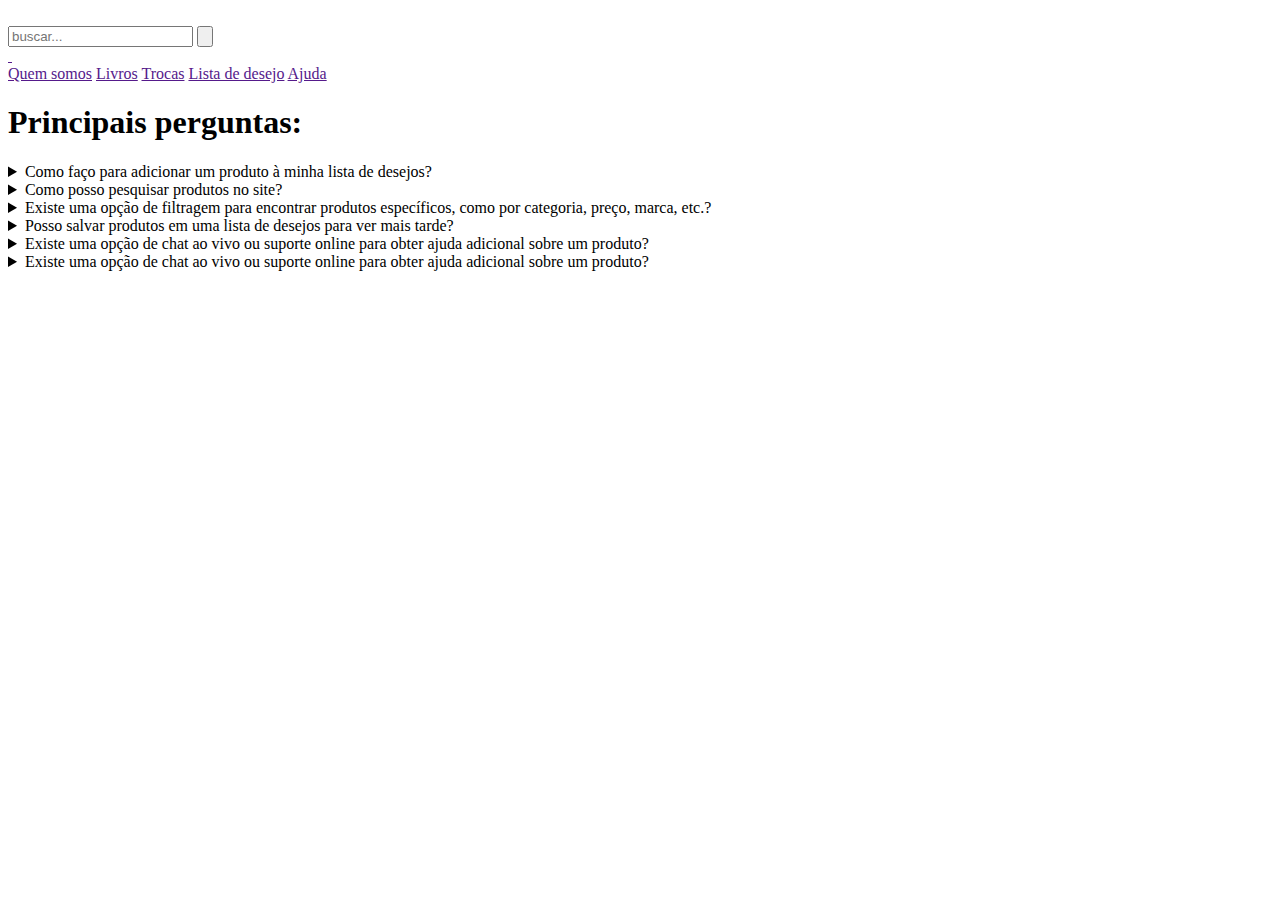
==== HMTL/AJUDA.HTML @ 7856cfb9 "commit" ====
<!DOCTYPE html>
<html lang="en">

<head>
    <meta charset="UTF-8">
    <meta name="viewport" content="width=device-width, initial-scale=1.0">
    <title>Ludofashion</title>
    <link rel="stylesheet" href="../css/style.css">
    <link rel="shortcut icon" href="../imagens/Logo de Loja de Roupas Femininas Estilo Minimalista (3).png" type="image/x-icon">
</head>
<body>
    <header>
        <a href="" class="ludo">
          <img src="../imagens/Logo de Loja de Roupas Femininas Estilo Minimalista (3).png" alt="" width="50%"></a>
        <form action="" id="form-buscar">
            <input type="search" name="buscar" id="buscar" placeholder="buscar...">
            <button type="submit" id="btn-buscar"><img src="../IMGS/search_24dp_FILL0_wght400_GRAD0_opsz24 (1).png"
                    alt="" width="30px"></button>
        </form>
        <a href="" class="icon-link">
            <img src="../imagens/account_circle_24dp_FILL0_wght400_GRAD0_opsz24 (3).png" alt="" width="40px">
        </a>
        <a href="" class="icon-link">
            <img src="../imagens/help_24dp_FILL0_wght400_GRAD0_opsz24.png" alt="" width="40px">
        </a>
    </header>
    <nav>
        <a class="rigth" href="">Quem somos</a>
        <a class="rigth" href="">Livros</a>
        <a class="rigth" href="">Trocas</a>
        <a class="rigth" href="">Lista de desejo</a>
        <a class="dois" href="">Ajuda</a>
        </nav>
    <div id="ok">
        <h1 class="titulo1">Principais perguntas:</h1>
    </div>
    <section id="sarinha">
 <form class="sara" action="post">
        <div>
            <div id="baby">
                <details>
                    <summary>
                        Como faço para adicionar um produto à minha lista de desejos?
                    </summary>
                    ok
                </details>
            </div>
            <div id="baby">
                <details>
                    <summary>
                        Como posso pesquisar produtos no site?
                    </summary>
                    ok
                </details>
            </div>
            <div id="baby">
                <details>
                    <summary>
                        Existe uma opção de filtragem para encontrar produtos específicos, como por categoria, preço,
                        marca, etc.?
                    </summary>
                    ok
                </details>
            </div>
            <div id="baby">
                <details>
                    <summary>
                        Posso salvar produtos em uma lista de desejos para ver mais tarde?
                    </summary>
                    ok
                </details>
            </div>
            <div id="baby">
                <details>
                    <summary>
                        Existe uma opção de chat ao vivo ou suporte online para obter ajuda adicional sobre um produto?
                    </summary>
                    ok
                </details>
            </div>
            <div id="baby">
                <details>
                    <summary>
                        Existe uma opção de chat ao vivo ou suporte online para obter ajuda adicional sobre um produto?
                    </summary>
                    ok
                </details>
            </div>
        </div>

    </section>

</form>
</body>

</html>
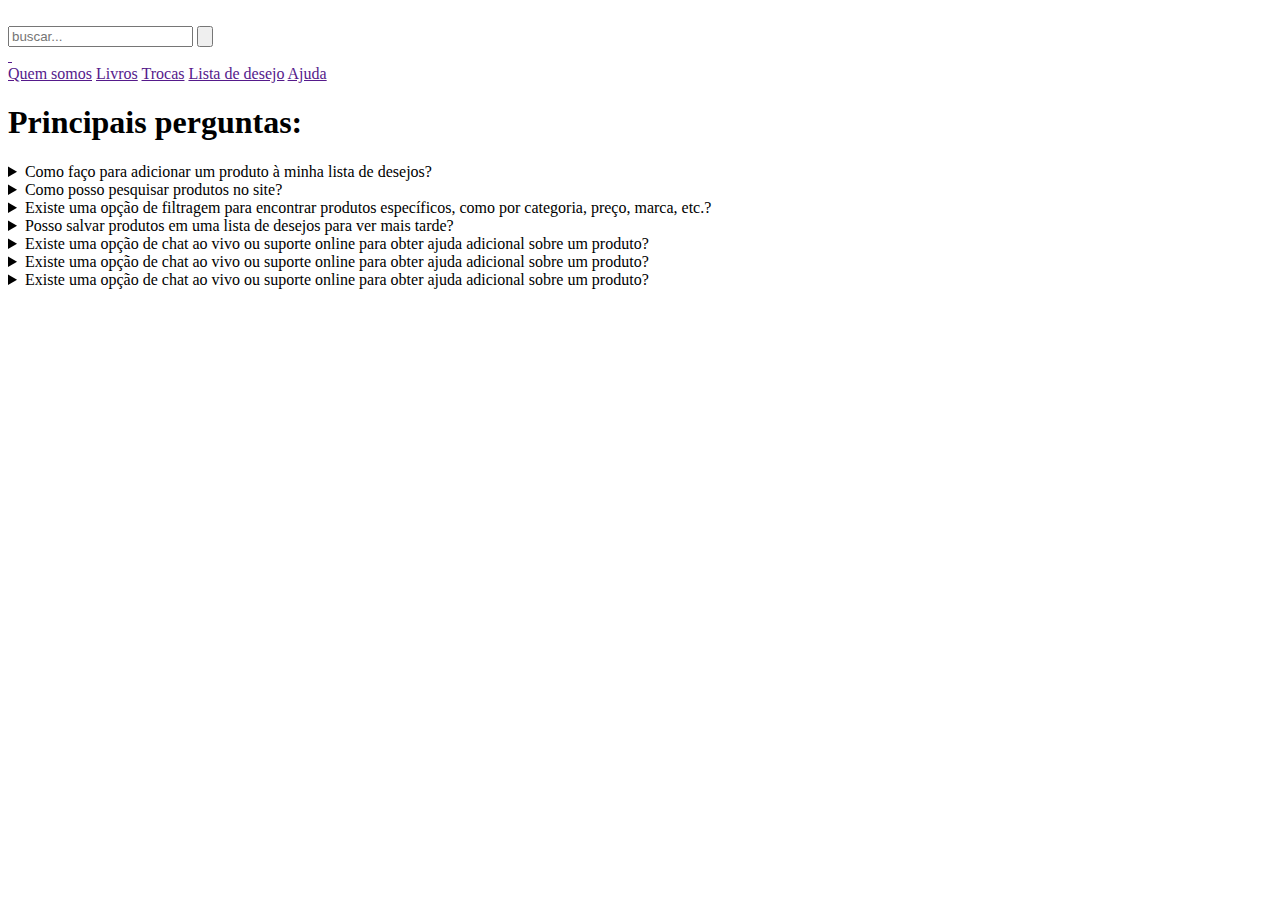
==== commit 7e646392: "commit" ====
--- a/HMTL/AJUDA.HTML
+++ b/HMTL/AJUDA.HTML
@@ -86,6 +86,14 @@
                     ok
                 </details>
             </div>
+            <div id="baby">
+                <details>
+                    <summary>
+                        Existe uma opção de chat ao vivo ou suporte online para obter ajuda adicional sobre um produto?
+                    </summary>
+                    ok
+                </details>
+            </div>
         </div>
 
     </section>
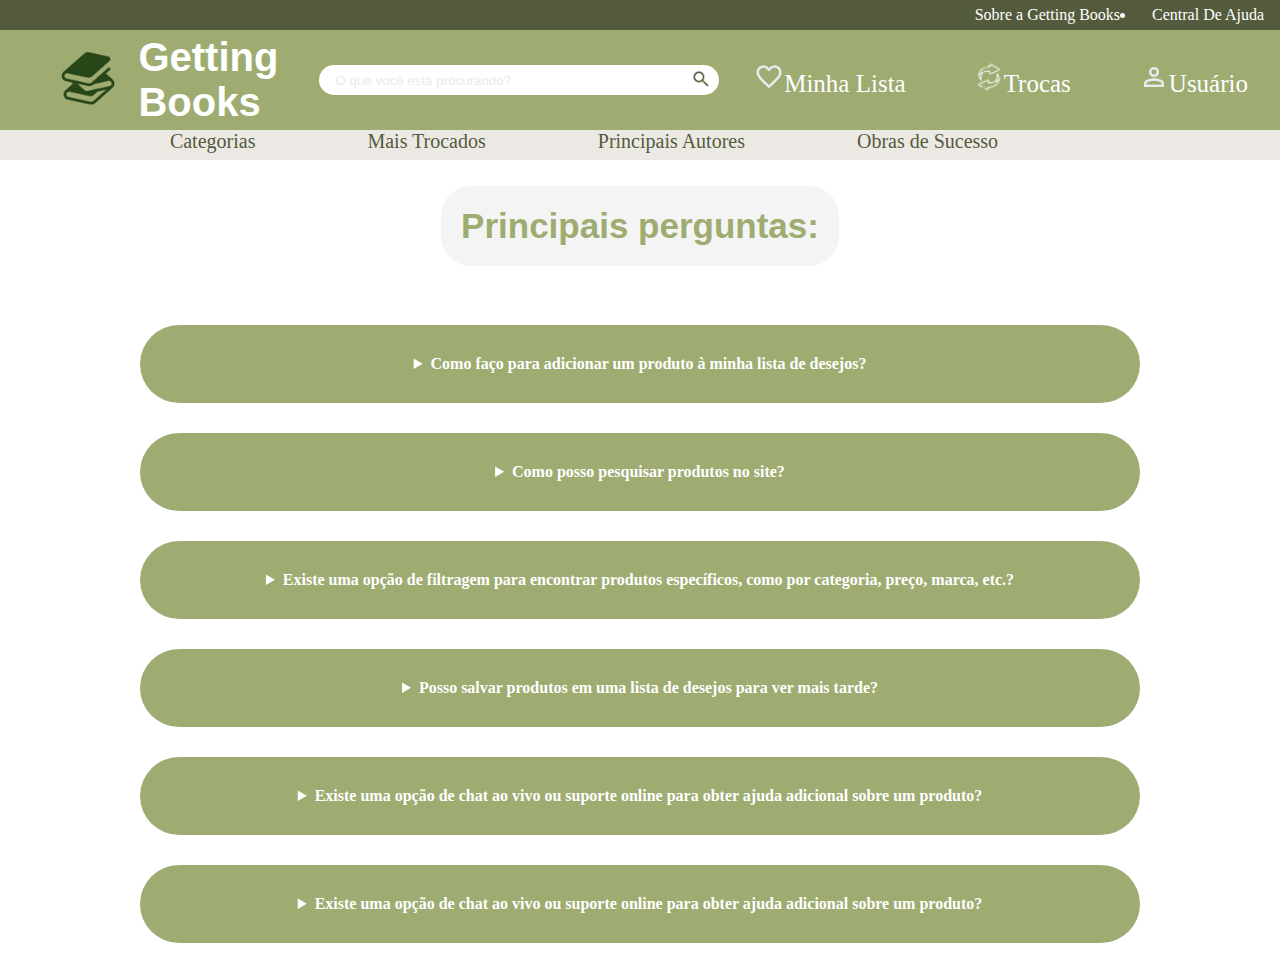
==== commit 064f3ef0: "commit" ====
--- a/HMTL/AJUDA.HTML
+++ b/HMTL/AJUDA.HTML
@@ -4,101 +4,101 @@
 <head>
     <meta charset="UTF-8">
     <meta name="viewport" content="width=device-width, initial-scale=1.0">
-    <title>Ludofashion</title>
-    <link rel="stylesheet" href="../css/style.css">
-    <link rel="shortcut icon" href="../imagens/Logo de Loja de Roupas Femininas Estilo Minimalista (3).png" type="image/x-icon">
+    <title>Getting Books</title>
+    <link rel="stylesheet" href="../CSS/STYLE.CSS">
 </head>
+
 <body>
+    <nav class="nav-topo">
+        <a href="">Sobre a Getting Books</a>
+        <li><a href="">Central De Ajuda</a></li>
+    </nav>
     <header>
-        <a href="" class="ludo">
-          <img src="../imagens/Logo de Loja de Roupas Femininas Estilo Minimalista (3).png" alt="" width="50%"></a>
-        <form action="" id="form-buscar">
-            <input type="search" name="buscar" id="buscar" placeholder="buscar...">
-            <button type="submit" id="btn-buscar"><img src="../IMGS/search_24dp_FILL0_wght400_GRAD0_opsz24 (1).png"
-                    alt="" width="30px"></button>
+
+        <div class="logo">
+            <img src="../IMGS/logo.png" alt="" width="100px">
+            <h1>Getting <br>
+                 Books</h1>
+        </div>
+        <form action="" class="caixa-busca">
+
+            <input type="search" name="busca" id="busca" placeholder="O que você está procurando?">
+            <button type="submit" id="btn-busca"><img src="../IMGS/icon3.png" alt="" width="20px"></button>
         </form>
-        <a href="" class="icon-link">
-            <img src="../imagens/account_circle_24dp_FILL0_wght400_GRAD0_opsz24 (3).png" alt="" width="40px">
-        </a>
-        <a href="" class="icon-link">
-            <img src="../imagens/help_24dp_FILL0_wght400_GRAD0_opsz24.png" alt="" width="40px">
-        </a>
+        <div class="links-header">
+            <a href=""><img src="../IMGS/favorite.png" alt="" width="30px">Minha Lista</a>
+            <a href=""><img src="../IMGS/exchange.png" alt="" width="30px">Trocas</a>
+            <a href=""><img src="../IMGS/person.png" alt="" width="30px">Usuário</a>
+        </div>
     </header>
-    <nav>
-        <a class="rigth" href="">Quem somos</a>
-        <a class="rigth" href="">Livros</a>
-        <a class="rigth" href="">Trocas</a>
-        <a class="rigth" href="">Lista de desejo</a>
-        <a class="dois" href="">Ajuda</a>
-        </nav>
+    <nav class="nav-links">
+
+
+        <a href="#">Categorias</a>
+        <a href="#">Mais Trocados</a>
+        <a href="#">Principais Autores</a>
+        <a href="#">Obras de Sucesso</a>
+    </nav>
     <div id="ok">
         <h1 class="titulo1">Principais perguntas:</h1>
     </div>
-    <section id="sarinha">
- <form class="sara" action="post">
-        <div>
-            <div id="baby">
-                <details>
-                    <summary>
-                        Como faço para adicionar um produto à minha lista de desejos?
-                    </summary>
-                    ok
-                </details>
+    <div id="login">
+            <h1 class="com"></h1>
+        <form class="sara" action="post">
+            <div>
+                <div id="baby">
+                    <details>
+                        <summary>
+                            Como faço para adicionar um produto à minha lista de desejos?
+                        </summary>
+                        ok
+                    </details>
+                </div>
+                <div id="baby">
+                    <details>
+                        <summary>
+                            Como posso pesquisar produtos no site?
+                        </summary>
+                        ok
+                    </details>
+                </div>
+                <div id="baby">
+                    <details>
+                        <summary>
+                            Existe uma opção de filtragem para encontrar produtos específicos, como por categoria,
+                            preço,
+                            marca, etc.?
+                        </summary>
+                        ok
+                    </details>
+                </div>
+                <div id="baby">
+                    <details>
+                        <summary>
+                            Posso salvar produtos em uma lista de desejos para ver mais tarde?
+                        </summary>
+                        ok
+                    </details>
+                </div>
+                <div id="baby">
+                    <details>
+                        <summary>
+                            Existe uma opção de chat ao vivo ou suporte online para obter ajuda adicional sobre um
+                            produto?
+                        </summary>
+                        ok
+                    </details>
+                </div>
+                <div id="baby">
+                    <details>
+                        <summary>
+                            Existe uma opção de chat ao vivo ou suporte online para obter ajuda adicional sobre um
+                            produto?
+                        </summary>
+                        ok
+                    </details>
+                </div>
             </div>
-            <div id="baby">
-                <details>
-                    <summary>
-                        Como posso pesquisar produtos no site?
-                    </summary>
-                    ok
-                </details>
-            </div>
-            <div id="baby">
-                <details>
-                    <summary>
-                        Existe uma opção de filtragem para encontrar produtos específicos, como por categoria, preço,
-                        marca, etc.?
-                    </summary>
-                    ok
-                </details>
-            </div>
-            <div id="baby">
-                <details>
-                    <summary>
-                        Posso salvar produtos em uma lista de desejos para ver mais tarde?
-                    </summary>
-                    ok
-                </details>
-            </div>
-            <div id="baby">
-                <details>
-                    <summary>
-                        Existe uma opção de chat ao vivo ou suporte online para obter ajuda adicional sobre um produto?
-                    </summary>
-                    ok
-                </details>
-            </div>
-            <div id="baby">
-                <details>
-                    <summary>
-                        Existe uma opção de chat ao vivo ou suporte online para obter ajuda adicional sobre um produto?
-                    </summary>
-                    ok
-                </details>
-            </div>
-            <div id="baby">
-                <details>
-                    <summary>
-                        Existe uma opção de chat ao vivo ou suporte online para obter ajuda adicional sobre um produto?
-                    </summary>
-                    ok
-                </details>
-            </div>
-        </div>
-
-    </section>
-
-</form>
+    </form>
 </body>
-
 </html>--- a/CSS/STYLE.CSS
+++ b/CSS/STYLE.CSS
@@ -0,0 +1,194 @@
+* {
+  margin: 0;
+  padding: 0;
+  box-sizing: border-box;
+}
+
+:root {
+  --cor-primaria: #9EAC71;
+  --cor-secundaria: #545b3c;
+  --cor-tres: #ece9e5;
+  --BRANCO: white;
+  --preto: black;
+}
+.nav-topo{
+  background-color: var(--cor-secundaria);
+  display: flex;
+  align-items: center;
+  justify-content: end;
+  height: 30px;
+}
+.nav-topo li{
+  color: var(--BRANCO);
+}
+.nav-topo a {
+  color: var(--BRANCO);
+  text-decoration: none;
+  padding: 1rem;
+ 
+}
+
+header {
+  background-color: var(--cor-primaria);
+  color: var(--BRANCO);
+  display: flex;
+  justify-content: space-between;
+  align-items: center;
+  height: 100px;
+
+}
+
+.logo {
+  display: flex;
+  align-items: center;
+  font-size: 20px;
+  margin: 3%;
+  font-family: 'Franklin Gothic Medium', 'Arial Narrow', Arial, sans-serif;
+}
+
+.caixa-busca {
+  display: flex;
+  position: relative;
+  align-items: center;
+}
+
+#busca {
+
+  height: 30px;
+  width: 400px;
+  border-radius: 20px;
+  border: none;
+  cursor: pointer;
+
+
+}
+
+.caixa-busca ::placeholder {
+  padding-left: 1rem;
+  color: var(--cor-tres);
+  
+}
+
+#btn-busca {
+  background-color: transparent;
+  border: none;
+  position: absolute;
+  right: 2%;
+  cursor: pointer;
+
+}
+.links-header :hover{
+  color: var(--cor-tres);
+ 
+}
+.links-header a {
+
+  font-size: 25px;
+  text-decoration: none;
+  margin: 2rem;
+  color: var(--BRANCO);
+
+}
+
+.nav-links{
+  background-color: var(--cor-tres);
+  display: flex;
+  justify-content: center;
+  height: 30px;
+}
+.nav-links a{
+ 
+  color: var(--cor-secundaria);
+  text-decoration: none;
+  cursor: pointer;
+  font-size: 20px;
+  margin-right: 7rem;
+ 
+}
+/*ajuda*/
+#ok {
+  display: flex;
+  position: relative;
+  justify-content: center;
+}
+
+.titulo1 {
+  display: flex;
+  margin-left: 30px;
+  font-size: 35px;
+  align-items: center;
+  margin: 2%;
+  border-radius: 30px;
+  background-color: #f4f4f4;
+  padding: 20px;
+  color: var(--cor-primaria);
+  align-items: center;
+  font-family: 'Lucida Sans', 'Lucida Sans Regular', 'Lucida Grande', 'Lucida Sans Unicode', Geneva, Verdana, sans-serif;
+  text-align: justify;
+}
+
+#babe {
+  color: white;
+  font-weight: bold;
+  padding: 30px;
+  margin: 30px 20px;
+  background-color: var(--cor-secundaria);
+  border-radius: 50px;
+  width: 1000px;
+  width: 800px;
+}
+
+.sara {
+  display: grid;
+  grid-template-columns: repeat(2, 1fr);
+  gap: 50px;
+  align-items: center;
+  justify-content: center;
+}
+.btn-fale {
+  background-color: var(--cor-primaria);
+  color: white;
+  border-radius: 50px;
+  font-size: 20px;
+  display: flex;
+  align-items: center;
+  justify-content: center;
+  border: 5px;
+  margin: 3%;
+}
+
+#baby {
+  display: flex;
+  flex-direction: column;
+  align-items: center;
+  color: white;
+  font-weight: bold;
+  padding: 30px;
+  margin: 30px 20px;
+  background-color: var(--cor-primaria);
+  border-radius: 50px;
+  width: 1000px;
+
+}
+.sara{
+  display: flex;
+  flex-direction: column;
+  justify-content: center;
+}
+#img {
+  display: flex;
+  align-items: center;
+  margin: 20px 70px;
+  flex-direction: column;
+}
+#login{
+  border: 4px solid var(--BRANCO);
+  border-radius:40px;
+  background-color: var(--BRANCO);
+  position: relative;
+  justify-content: center;
+}
+
+
+
+ 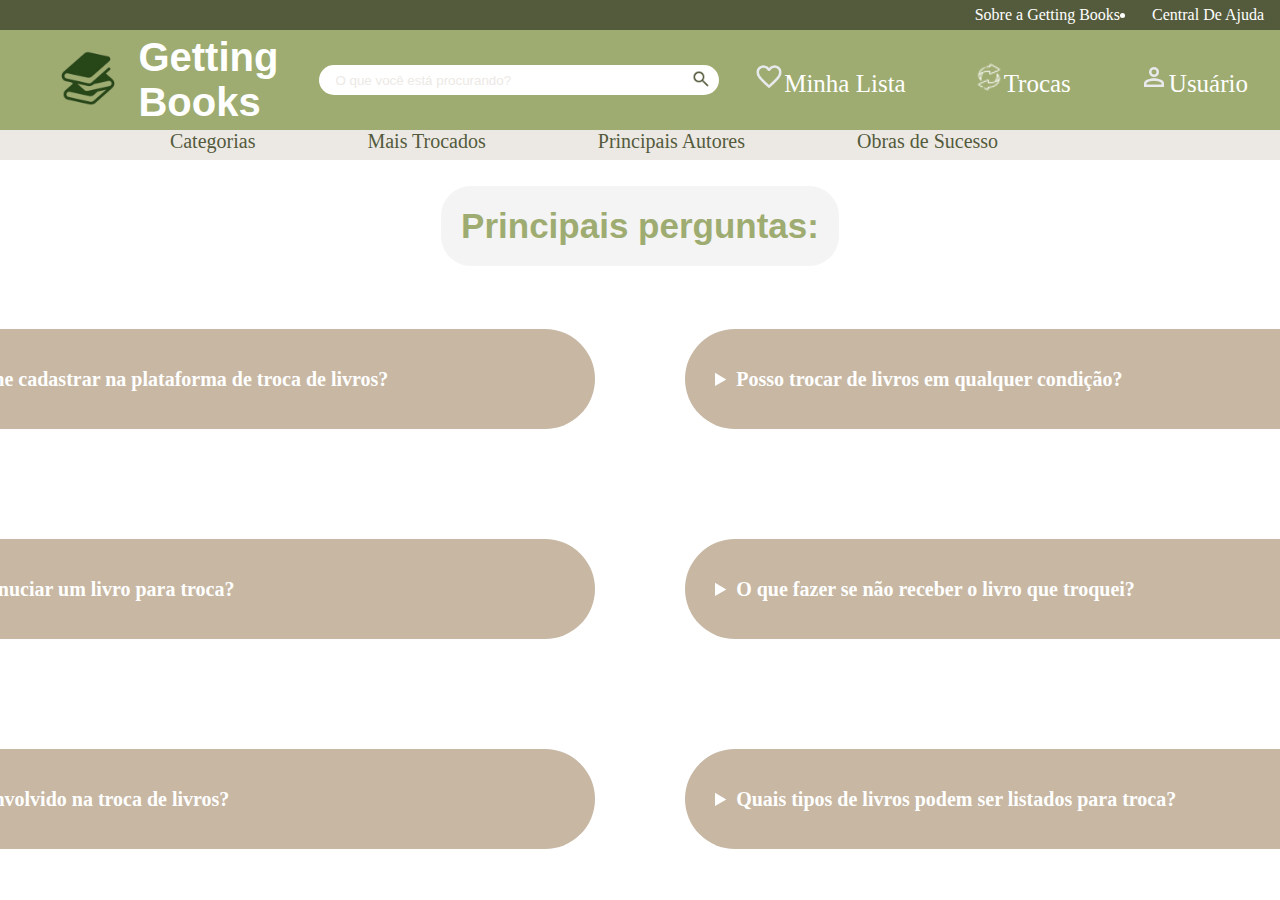
==== commit 0e47f304: "commit" ====
--- a/HMTL/AJUDA.HTML
+++ b/HMTL/AJUDA.HTML
@@ -18,7 +18,7 @@
         <div class="logo">
             <img src="../IMGS/logo.png" alt="" width="100px">
             <h1>Getting <br>
-                 Books</h1>
+                Books</h1>
         </div>
         <form action="" class="caixa-busca">
 
@@ -43,62 +43,70 @@
         <h1 class="titulo1">Principais perguntas:</h1>
     </div>
     <div id="login">
-            <h1 class="com"></h1>
-        <form class="sara" action="post">
-            <div>
-                <div id="baby">
-                    <details>
-                        <summary>
-                            Como faço para adicionar um produto à minha lista de desejos?
-                        </summary>
-                        ok
-                    </details>
-                </div>
-                <div id="baby">
-                    <details>
-                        <summary>
-                            Como posso pesquisar produtos no site?
-                        </summary>
-                        ok
-                    </details>
-                </div>
-                <div id="baby">
-                    <details>
-                        <summary>
-                            Existe uma opção de filtragem para encontrar produtos específicos, como por categoria,
-                            preço,
-                            marca, etc.?
-                        </summary>
-                        ok
-                    </details>
-                </div>
-                <div id="baby">
-                    <details>
-                        <summary>
-                            Posso salvar produtos em uma lista de desejos para ver mais tarde?
-                        </summary>
-                        ok
-                    </details>
-                </div>
-                <div id="baby">
-                    <details>
-                        <summary>
-                            Existe uma opção de chat ao vivo ou suporte online para obter ajuda adicional sobre um
-                            produto?
-                        </summary>
-                        ok
-                    </details>
-                </div>
-                <div id="baby">
-                    <details>
-                        <summary>
-                            Existe uma opção de chat ao vivo ou suporte online para obter ajuda adicional sobre um
-                            produto?
-                        </summary>
-                        ok
-                    </details>
-                </div>
-            </div>
-    </form>
+        <h1 class="com"></h1>
+    </div>
+    <section class="sara">
+        <div id="babe">
+            <details>
+                <summary>
+                    Como faço para me cadastrar na plataforma de troca de livros?
+                </summary>
+                Para se cadastrar na nossa plataforma, clique no botão "Usuario" na pagina inicial.
+                Preencha o formulario com seus dados pessoais, como nome, email, cpf e senha.
+                após completar o cadastro você receberar um email com a confirmação.
+            </details>
+        </div>
+        <div id="baby">
+            <details>
+                <summary>
+                    Posso trocar de livros em qualquer condição?
+                </summary>
+                sim, você pode trocar livros em qualquer condição, mas é importante ser honesto sobre o estado do livro.
+                Informe o estado em que o livro está, todos os pontos positivos e negativos.
+            </details>
+        </div>
+        <div id="baby">
+            <details>
+                <summary>
+                    Como faço para anuciar um livro para troca?
+                </summary>
+                Para anunciar um livro, acesse sua conta e clique em "Anunciar Livro".
+                Preencha os detalhes do livro, como título, autor, gênero, e estado de conservação.
+                Adicione uma ou mais fotos do livro e clique em "Publicar Anúncio".
+                Seu livro estará disponível para outros usuários verem e solicitarem a troca.
+            </details>
+        </div>
+        <div id="baby">
+            <details>
+                <summary>
+                    O que fazer se não receber o livro que troquei?
+                </summary>
+                Se você não receber o livro acordado na troca, entre em contato com o trocador para verificar o que
+                aconteceu. Se o problema não for resolvido, entre em contato com nossa equipe de suporte ao cliente para
+                relatar o incidente. Forneça todas as informações e comprovantes de envio, se houver, para que possamos
+                investigar e resolver a situação
+            </details>
+        </div>
+        <div id="babe">
+            <details>
+                <summary>
+                    Há algum custo envolvido na troca de livros?
+                </summary>
+                Nossa plataforma não cobra taxas de uso para a troca de livros. No entanto, se a troca for realizada
+                pelo correio, os custos de envio são de responsabilidade dos trocadores. Recomendamos que as partes
+                envolvidas na troca negociem e acordem como será feito o envio e quem arcará com os custos
+                correspondentes.
+            </details>
+        </div>
+        <div id="babe">
+            <details>
+                <summary>
+                    Quais tipos de livros podem ser listados para troca?
+                </summary>
+                Qualquer livro em boas condições para leitura.
+            </details>
+        </div>
+    </section>
 </body>
+
 </html>--- a/CSS/STYLE.CSS
+++ b/CSS/STYLE.CSS
@@ -8,24 +8,28 @@
   --cor-primaria: #9EAC71;
   --cor-secundaria: #545b3c;
   --cor-tres: #ece9e5;
+  --cor-quatro:#C7B7A3;
   --BRANCO: white;
   --preto: black;
 }
-.nav-topo{
+
+.nav-topo {
   background-color: var(--cor-secundaria);
   display: flex;
   align-items: center;
   justify-content: end;
   height: 30px;
 }
-.nav-topo li{
+
+.nav-topo li {
   color: var(--BRANCO);
 }
+
 .nav-topo a {
   color: var(--BRANCO);
   text-decoration: none;
   padding: 1rem;
- 
+
 }
 
 header {
@@ -53,7 +57,6 @@
 }
 
 #busca {
-
   height: 30px;
   width: 400px;
   border-radius: 20px;
@@ -66,7 +69,7 @@
 .caixa-busca ::placeholder {
   padding-left: 1rem;
   color: var(--cor-tres);
-  
+
 }
 
 #btn-busca {
@@ -77,34 +80,35 @@
   cursor: pointer;
 
 }
-.links-header :hover{
+
+.links-header :hover {
   color: var(--cor-tres);
- 
+
 }
+
 .links-header a {
-
   font-size: 25px;
   text-decoration: none;
   margin: 2rem;
   color: var(--BRANCO);
-
 }
 
-.nav-links{
+.nav-links {
   background-color: var(--cor-tres);
   display: flex;
   justify-content: center;
   height: 30px;
 }
-.nav-links a{
- 
+
+.nav-links a {
   color: var(--cor-secundaria);
   text-decoration: none;
   cursor: pointer;
   font-size: 20px;
   margin-right: 7rem;
- 
+
 }
+
 /*ajuda*/
 #ok {
   display: flex;
@@ -127,17 +131,6 @@
   text-align: justify;
 }
 
-#babe {
-  color: white;
-  font-weight: bold;
-  padding: 30px;
-  margin: 30px 20px;
-  background-color: var(--cor-secundaria);
-  border-radius: 50px;
-  width: 1000px;
-  width: 800px;
-}
-
 .sara {
   display: grid;
   grid-template-columns: repeat(2, 1fr);
@@ -145,6 +138,7 @@
   align-items: center;
   justify-content: center;
 }
+
 .btn-fale {
   background-color: var(--cor-primaria);
   color: white;
@@ -158,37 +152,46 @@
 }
 
 #baby {
-  display: flex;
-  flex-direction: column;
+  display: grid;
   align-items: center;
   color: white;
   font-weight: bold;
   padding: 30px;
   margin: 30px 20px;
-  background-color: var(--cor-primaria);
+  background-color: var(--cor-quatro);
   border-radius: 50px;
-  width: 1000px;
+  width: 800px;
+  height: 100px;
+  font-family: Georgia, 'Times New Roman', Times, serif;
+  font-size: 20px;
+}
 
+#babe {
+  display: grid;
+  align-items: center;
+  color: white;
+  font-weight: bold;
+  padding: 30px;
+  margin: 30px 20px;
+  background-color: var(--cor-quatro);
+  border-radius: 50px;
+  width: 800px;
+  height: 100px;
+  font-family: Georgia, 'Times New Roman', Times, serif;
+  font-size: 20px;
 }
-.sara{
-  display: flex;
-  flex-direction: column;
-  justify-content: center;
-}
+
 #img {
   display: flex;
   align-items: center;
   margin: 20px 70px;
   flex-direction: column;
 }
-#login{
+
+#login {
   border: 4px solid var(--BRANCO);
-  border-radius:40px;
+  border-radius: 40px;
   background-color: var(--BRANCO);
   position: relative;
   justify-content: center;
-}
-
-
-
- +}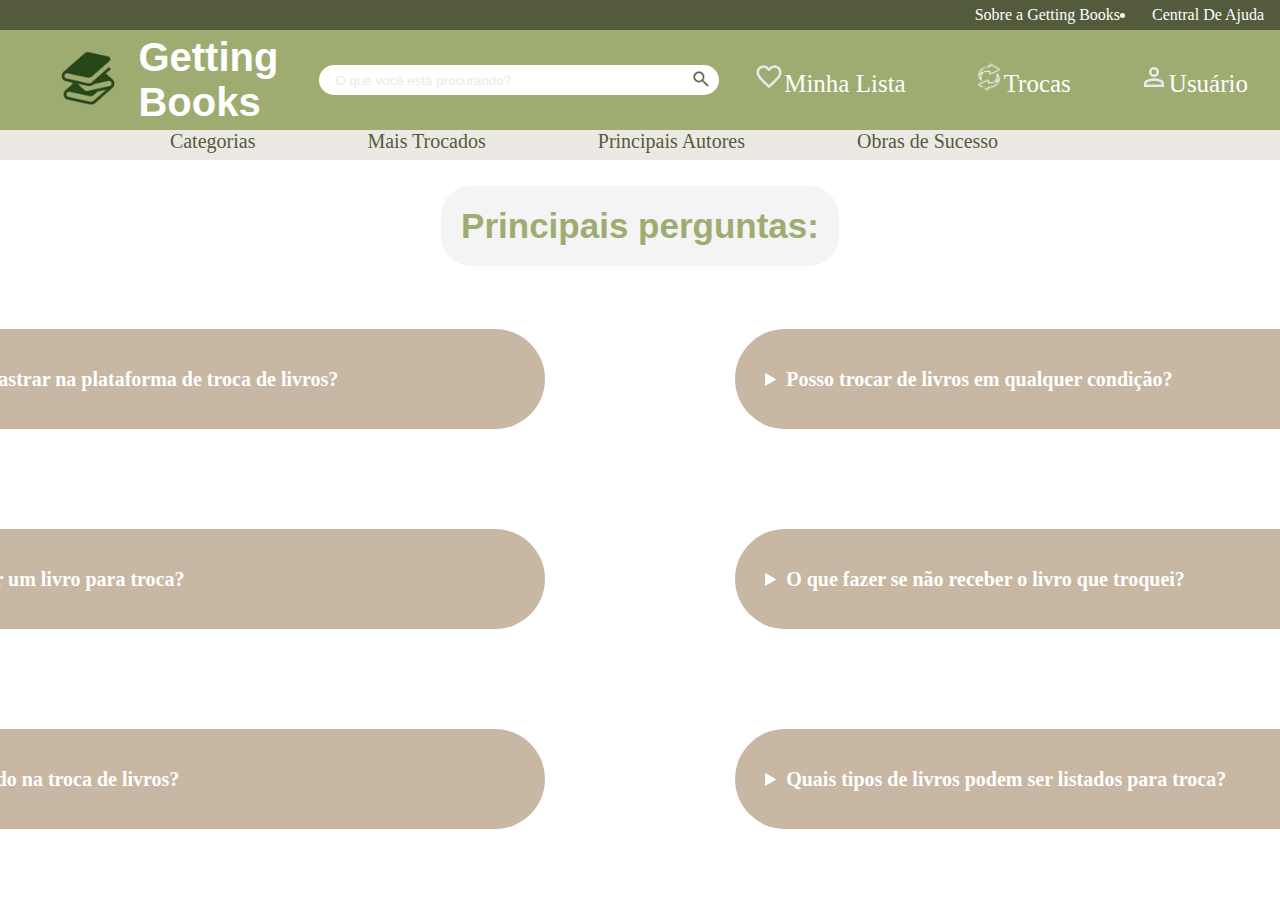
==== commit cd301a01: "commit" ====
--- a/HMTL/AJUDA.HTML
+++ b/HMTL/AJUDA.HTML
@@ -32,8 +32,6 @@
         </div>
     </header>
     <nav class="nav-links">
-
-
         <a href="#">Categorias</a>
         <a href="#">Mais Trocados</a>
         <a href="#">Principais Autores</a>
--- a/CSS/STYLE.CSS
+++ b/CSS/STYLE.CSS
@@ -157,7 +157,7 @@
   color: white;
   font-weight: bold;
   padding: 30px;
-  margin: 30px 20px;
+  margin: 20px 70px;
   background-color: var(--cor-quatro);
   border-radius: 50px;
   width: 800px;
@@ -172,7 +172,7 @@
   color: white;
   font-weight: bold;
   padding: 30px;
-  margin: 30px 20px;
+  margin: 30px 70px;
   background-color: var(--cor-quatro);
   border-radius: 50px;
   width: 800px;
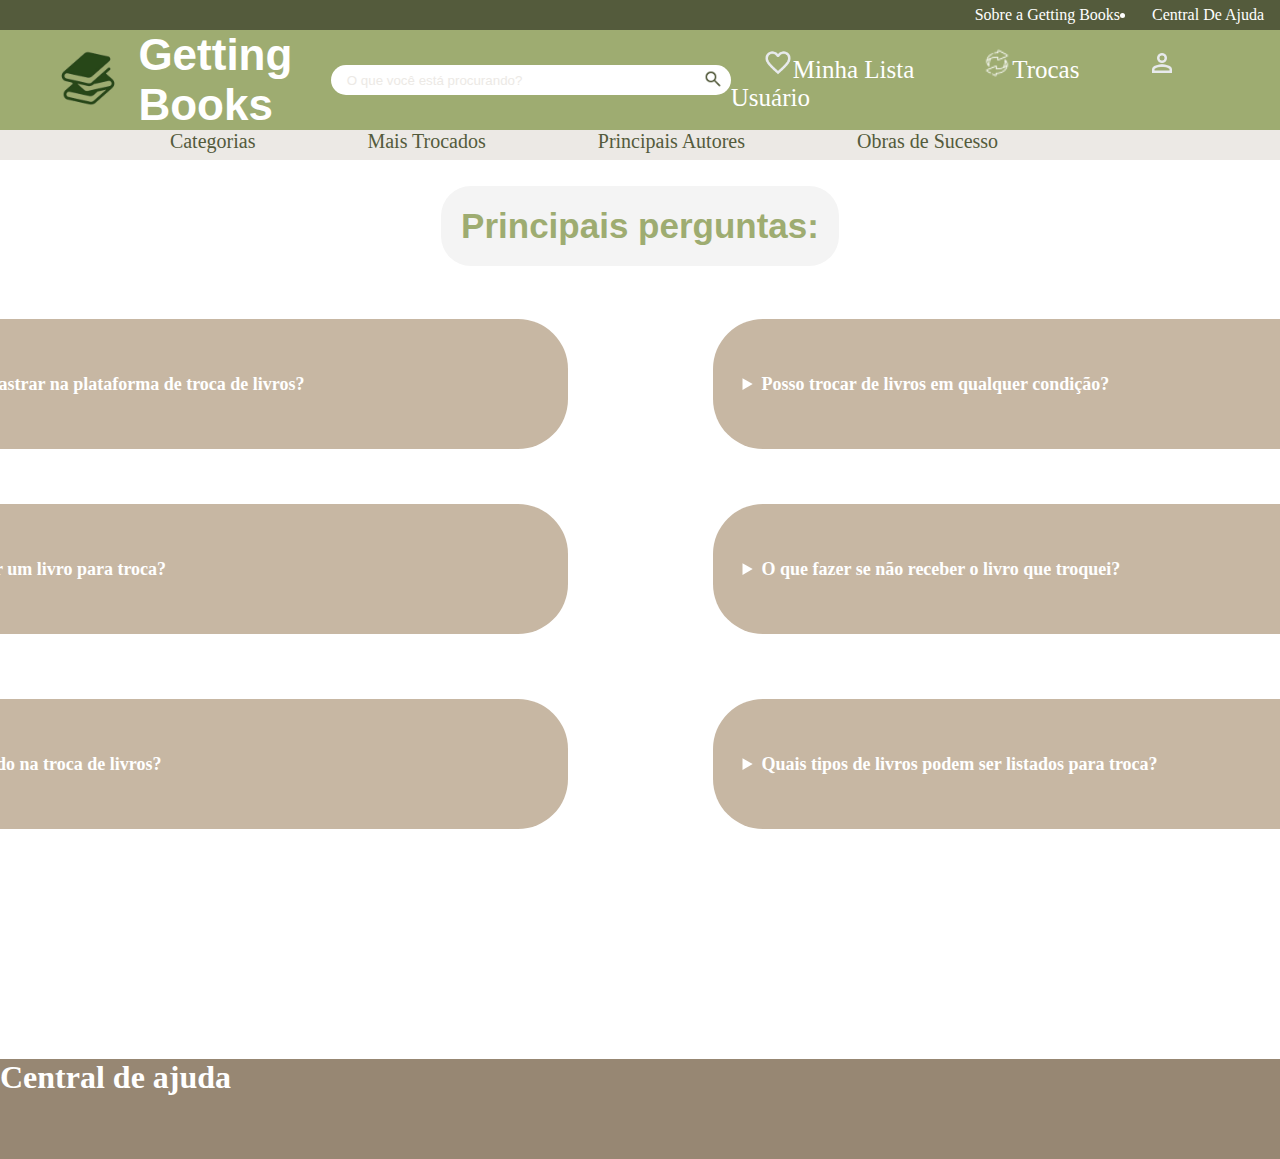
==== commit 6c1dc40e: "saralinda" ====
--- a/HMTL/AJUDA.HTML
+++ b/HMTL/AJUDA.HTML
@@ -4,7 +4,7 @@
 <head>
     <meta charset="UTF-8">
     <meta name="viewport" content="width=device-width, initial-scale=1.0">
-    <title>Getting Books</title>
+    <title>Ajuda</title>
     <link rel="stylesheet" href="../CSS/STYLE.CSS">
 </head>
 
@@ -44,9 +44,9 @@
         <h1 class="com"></h1>
     </div>
     <section class="sara">
-        <div id="babe">
+        <div id="baby">
             <details>
-                <summary>
+                <summary id="sar">
                     Como faço para me cadastrar na plataforma de troca de livros?
                 </summary>
                 Para se cadastrar na nossa plataforma, clique no botão "Usuario" na pagina inicial.
@@ -56,7 +56,7 @@
         </div>
         <div id="baby">
             <details>
-                <summary>
+                <summary id="sar">
                     Posso trocar de livros em qualquer condição?
                 </summary>
                 sim, você pode trocar livros em qualquer condição, mas é importante ser honesto sobre o estado do livro.
@@ -65,18 +65,18 @@
         </div>
         <div id="baby">
             <details>
-                <summary>
+                <summary id="sar">
                     Como faço para anuciar um livro para troca?
                 </summary>
-                Para anunciar um livro, acesse sua conta e clique em "Anunciar Livro".
+                Para anunciar um livro, acesse sua conta e clique em "troca".
                 Preencha os detalhes do livro, como título, autor, gênero, e estado de conservação.
-                Adicione uma ou mais fotos do livro e clique em "Publicar Anúncio".
+                Adicione uma ou mais fotos do livro e clique em "solicitar troca".
                 Seu livro estará disponível para outros usuários verem e solicitarem a troca.
             </details>
         </div>
-        <div id="baby">
+        <div id="babe">
             <details>
-                <summary>
+                <summary id="sar">
                     O que fazer se não receber o livro que troquei?
                 </summary>
                 Se você não receber o livro acordado na troca, entre em contato com o trocador para verificar o que
@@ -87,7 +87,7 @@
         </div>
         <div id="babe">
             <details>
-                <summary>
+                <summary id="sar">
                     Há algum custo envolvido na troca de livros?
                 </summary>
                 Nossa plataforma não cobra taxas de uso para a troca de livros. No entanto, se a troca for realizada
@@ -98,13 +98,23 @@
         </div>
         <div id="babe">
             <details>
-                <summary>
+                <summary id="sar">
                     Quais tipos de livros podem ser listados para troca?
                 </summary>
                 Qualquer livro em boas condições para leitura.
             </details>
         </div>
     </section>
+  
+    </div>
+<div id="central">
+    <h1><a class="sa" href="mailto:sarabenedt@gmail.com">Central de ajuda</a></h1>
+<div id="ajuda">
+    <img src="../IMGS/instagram.png" alt="" width="30px">
+    <img src="../IMGS/facebook.png" alt="" width="30px">
+    <img src="../IMGS/twitter.png" alt="" width="30px">
+    <img src="../IMGS/linkedin.png" alt="" width="30px">
+</div>
+</div>
 </body>
-
 </html>--- a/CSS/STYLE.CSS
+++ b/CSS/STYLE.CSS
@@ -11,6 +11,7 @@
   --cor-quatro:#C7B7A3;
   --BRANCO: white;
   --preto: black;
+  --s: #ffdcc2;
 }
 
 .nav-topo {
@@ -45,9 +46,9 @@
 .logo {
   display: flex;
   align-items: center;
-  font-size: 20px;
+  font-size: 22px;
   margin: 3%;
-  font-family: 'Franklin Gothic Medium', 'Arial Narrow', Arial, sans-serif;
+  font-family: 'Lucida Sans', 'Lucida Sans Regular', 'Lucida Grande', 'Lucida Sans Unicode', Geneva, Verdana, sans-serif;
 }
 
 .caixa-busca {
@@ -108,6 +109,165 @@
   margin-right: 7rem;
 
 }
+#banner {
+  width: 100%;
+  background-image: url("../IMGS/imagem1.png");
+  background-size: cover;
+  height: 800px;
+  display:grid;
+  grid-template-columns: repeat(2,1fr);
+  
+
+}
+
+.column{
+
+align-items: center;
+font-weight: bold;
+margin: 300px 200px;
+background-color: var(--cor-tres);
+border-radius: 20px;
+width: 600px;
+height: 300px;
+opacity: 50%;
+border:5px solid var(--s);
+
+}
+#text-card{
+font-weight: bold;
+color: var(--BRANCO);
+font-size: 35px;
+font-family: Georgia, 'Times New Roman', Times, serif;
+}
+.outro{
+
+  align-items: center;
+  height: 200px;
+  color: var(--BRANCO);
+  position: absolute;
+  display: flex;
+  justify-content: center;
+  margin-top: 235px;
+  margin-left: 370px;
+  clear: left;
+  z-index: 900;
+}  
+.outra{
+
+  align-items: center;
+  height: 200px;
+  color: var(--BRANCO);
+  position: absolute;
+  display: flex;
+  justify-content: center;
+  margin-top: 235px;
+  margin-left: 1350px;
+  clear: left;
+  z-index: 900;
+
+}  
+.outre{
+
+  align-items: center;
+  height: 200px;
+  color: var(--BRANCO);
+  position: absolute;
+  display: flex;
+  justify-content: center;
+  margin-top: 355px;
+  margin-left: 1230px;
+  z-index: 900;
+}  
+.outru{
+
+  align-items: center;
+  height: 200px;
+  color: var(--BRANCO);
+  position: absolute;
+  display: flex;
+  justify-content: center;
+  margin-top: 355px;
+  margin-left: 1320px;
+  z-index: 900;
+  
+}  
+.outri{
+
+  align-items: center;
+  height: 200px;
+  color: var(--BRANCO);
+  position: absolute;
+  display: flex;
+  justify-content: center;
+  margin-top: 360px;
+  margin-left: 1455px;
+  z-index: 900;
+  
+}  
+.outrao{
+
+  align-items: center;
+  height: 200px;
+  color: var(--BRANCO);
+  position: absolute;
+  display: flex;
+  justify-content: center;
+  margin-top: 365px;
+  margin-left: 1580px;
+  z-index: 900;
+  
+}  
+.livro1{
+
+  align-items: center;
+  height: 200px;
+  color: var(--BRANCO);
+  position: absolute;
+  display: flex;
+  justify-content: center;
+  margin-top: 355px;
+  margin-left: 230px;
+  z-index: 900;
+}  
+.livro2{
+
+  align-items: center;
+  height: 200px;
+  color: var(--BRANCO);
+  position: absolute;
+  display: flex;
+  justify-content: center;
+  margin-top: 355px;
+  margin-left: 320px;
+  z-index: 900;
+  
+}  
+.livro3{
+
+  align-items: center;
+  height: 200px;
+  color: var(--BRANCO);
+  position: absolute;
+  display: flex;
+  justify-content: center;
+  margin-top: 360px;
+  margin-left: 455px;
+  z-index: 900;
+  
+}  
+.livro4{
+
+  align-items: center;
+  height: 200px;
+  color: var(--BRANCO);
+  position: absolute;
+  display: flex;
+  justify-content: center;
+  margin-top: 365px;
+  margin-left: 580px;
+  z-index: 900;
+  
+}  
 
 /*ajuda*/
 #ok {
@@ -134,7 +294,7 @@
 .sara {
   display: grid;
   grid-template-columns: repeat(2, 1fr);
-  gap: 50px;
+  gap: 5px;
   align-items: center;
   justify-content: center;
 }
@@ -161,9 +321,9 @@
   background-color: var(--cor-quatro);
   border-radius: 50px;
   width: 800px;
-  height: 100px;
+  height: 130px;
   font-family: Georgia, 'Times New Roman', Times, serif;
-  font-size: 20px;
+  font-size: 16px;
 }
 
 #babe {
@@ -176,9 +336,9 @@
   background-color: var(--cor-quatro);
   border-radius: 50px;
   width: 800px;
-  height: 100px;
+  height: 130px;
   font-family: Georgia, 'Times New Roman', Times, serif;
-  font-size: 20px;
+  font-size: 16px;
 }
 
 #img {
@@ -194,4 +354,23 @@
   background-color: var(--BRANCO);
   position: relative;
   justify-content: center;
+}
+#sar{
+  font-size: 18px;
+}
+#central{
+  background-color:#978773;
+  width: 1905px;
+  margin-top: 200px;
+  height: 100px;
+  text-decoration: none;
+  color: #462a05;
+}
+.sa{
+  text-decoration: none;
+  color: rgb(255, 255, 255);
+  margin-top: 20px;
+}
+#ajuda{
+  margin-left: 1700px;
 }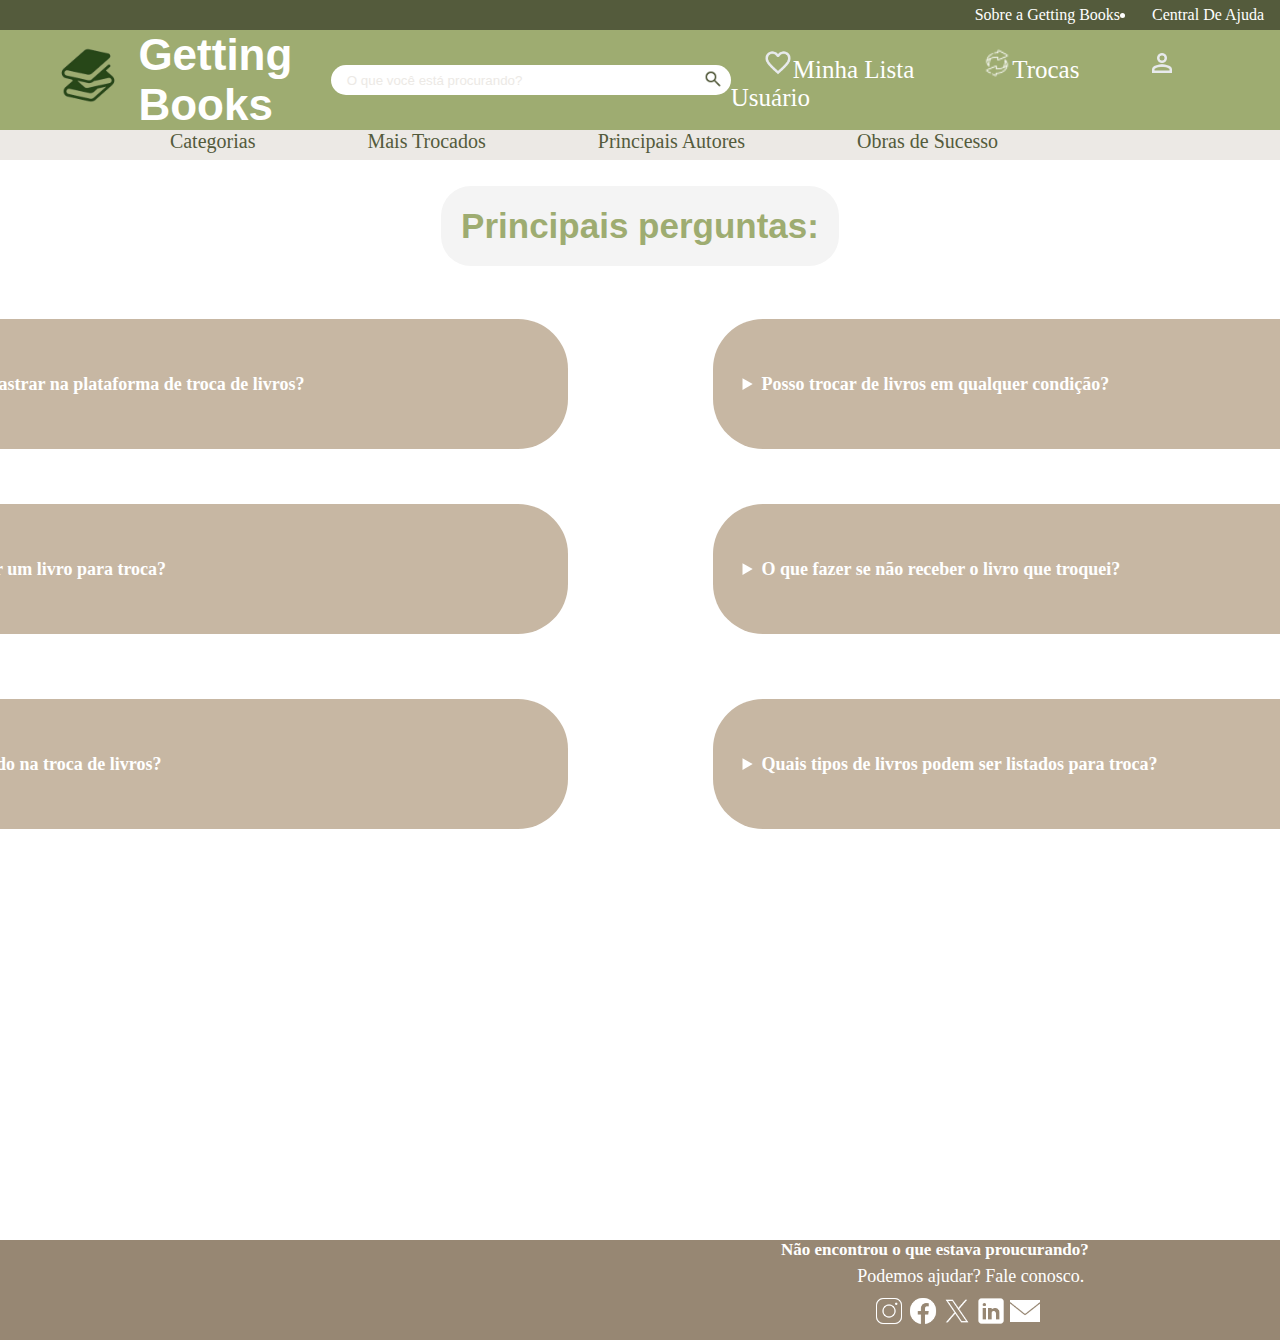
==== commit 80cb32db: "commit" ====
--- a/HMTL/AJUDA.HTML
+++ b/HMTL/AJUDA.HTML
@@ -4,7 +4,7 @@
 <head>
     <meta charset="UTF-8">
     <meta name="viewport" content="width=device-width, initial-scale=1.0">
-    <title>Ajuda</title>
+   <title>Ajuda</title>
     <link rel="stylesheet" href="../CSS/STYLE.CSS">
 </head>
 
@@ -16,8 +16,8 @@
     <header>
 
         <div class="logo">
-            <img src="../IMGS/logo.png" alt="" width="100px">
-            <h1>Getting <br>
+            <a href="../HMTL/INDEX.HTML"><img src="../IMGS/logo.png" alt="" width="100px"></a>
+         <h1>Getting <br>
                 Books</h1>
         </div>
         <form action="" class="caixa-busca">
@@ -105,16 +105,20 @@
             </details>
         </div>
     </section>
-  
     </div>
-<div id="central">
-    <h1><a class="sa" href="mailto:sarabenedt@gmail.com">Central de ajuda</a></h1>
-<div id="ajuda">
-    <img src="../IMGS/instagram.png" alt="" width="30px">
-    <img src="../IMGS/facebook.png" alt="" width="30px">
-    <img src="../IMGS/twitter.png" alt="" width="30px">
-    <img src="../IMGS/linkedin.png" alt="" width="30px">
-</div>
-</div>
+    <div id="central">
+        <p class="sa">Não encontrou o que estava proucurando?</p></a>
+        <a class="sari" href="">
+            <p class="oka">Podemos ajudar? Fale conosco.</p>
+        </a>
+        <div id="ajuda">
+            <a href="http://instagram.com"><img src="../IMGS/instagram.png" alt="" width="30px"></a>
+            <a href="http://facebook.com"><img src="../IMGS/facebook.png" alt="" width="30px"></a>
+            <a href="http://twitter.com"><img src="../IMGS/twitter.png" alt="" width="30px"></a>
+            <a href="https://www.linkedin.com/in/sara-silva-6273a12a5?utm_source=share&utm_campaign=share_via&utm_content=profile&utm_medium=android_app">
+            <img src="../IMGS/linkedin.png" alt="" width="30px"></a>
+            <a class="sarinha" href="mailto:sarabenedt@gmail.com"><img src="../IMGS/email.png" alt="" width="30px"></a>
+        </div>
+    </div>
 </body>
 </html>--- a/CSS/STYLE.CSS
+++ b/CSS/STYLE.CSS
@@ -44,6 +44,7 @@
 }
 
 .logo {
+  text-decoration: none;
   display: flex;
   align-items: center;
   font-size: 22px;
@@ -361,16 +362,36 @@
 #central{
   background-color:#978773;
   width: 1905px;
-  margin-top: 200px;
   height: 100px;
   text-decoration: none;
-  color: #462a05;
 }
 .sa{
-  text-decoration: none;
-  color: rgb(255, 255, 255);
-  margin-top: 20px;
+ text-decoration: none;
+  margin-top: 20%;
+  display: flex;
+  font-size: 17px;
+  font-family: Georgia, 'Times New Roman', Times, serif;
+  font-weight: bold;
+  align-items: center;
+  margin-left: 41%;
+  color: #ffffff;
 }
 #ajuda{
-  margin-left: 1700px;
+margin-left: 45.9%;
+justify-content: center;
+margin-top: 0.5%;
+}
+.sarinha{
+  text-decoration: none;
+  color: #ffffff;
+
+}
+.oka{
+  font-size: 18px;
+  color: #ffffff;
+  margin-left: 45% ;
+  margin-top: 0.3%;
+}
+.sari{
+  text-decoration: 0;
 }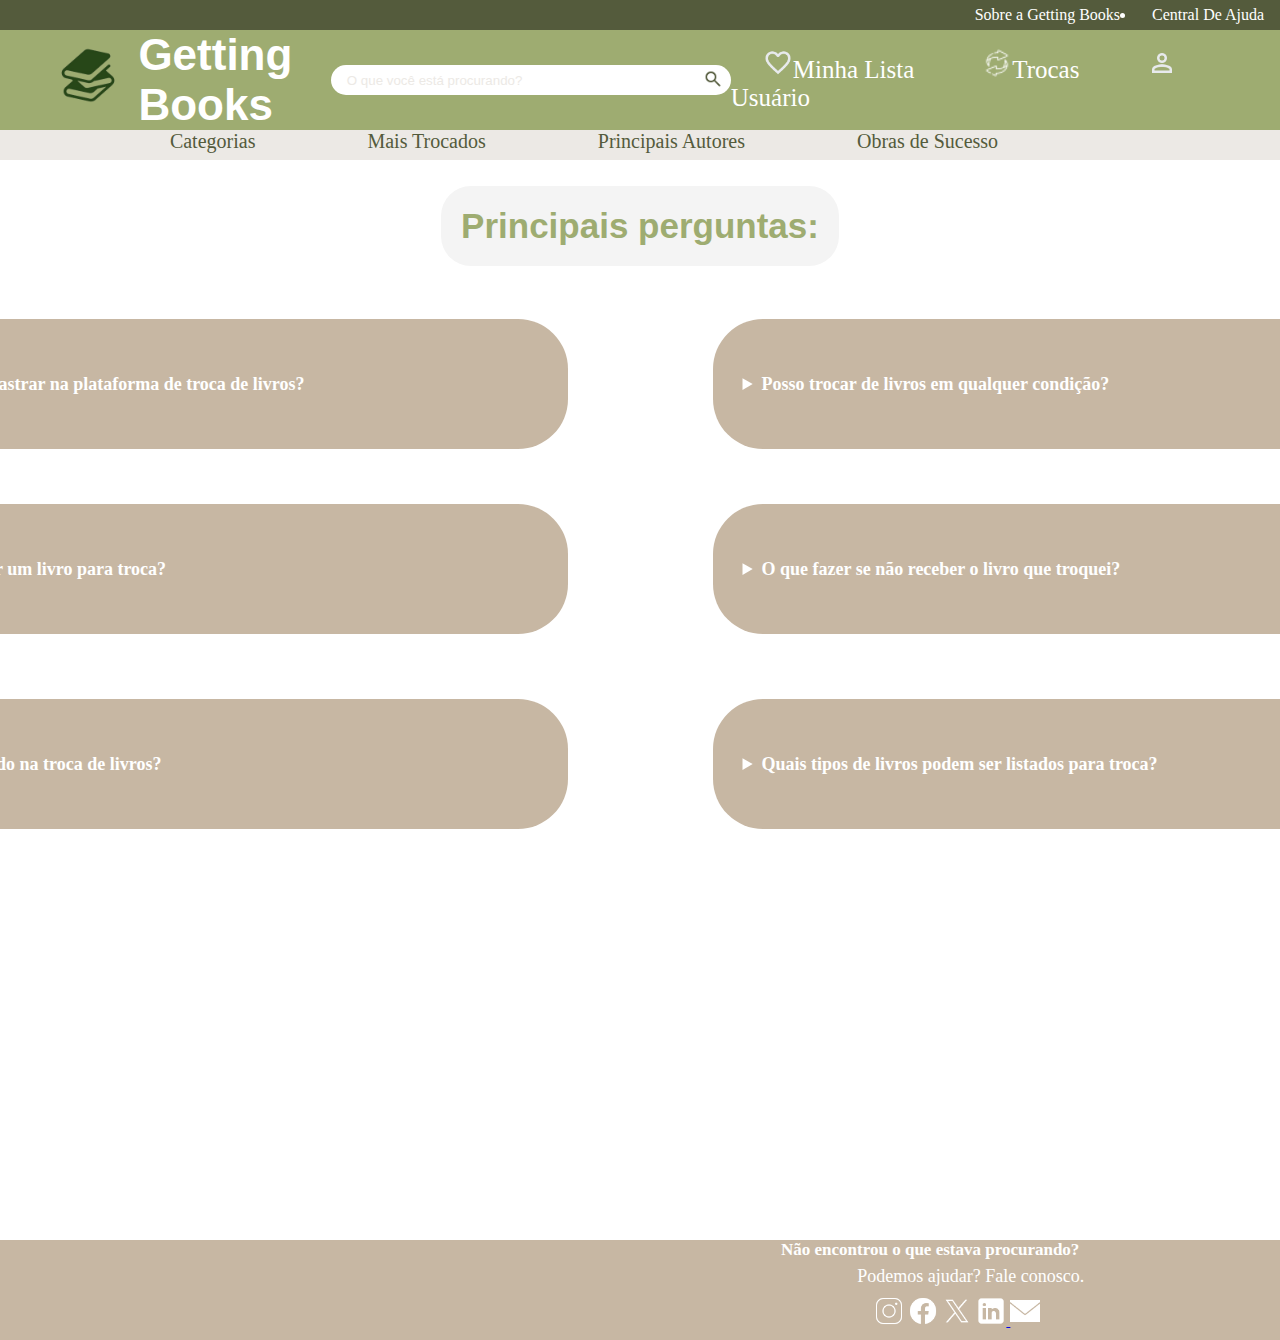
==== commit 0e08aee6: "commit" ====
--- a/HMTL/AJUDA.HTML
+++ b/HMTL/AJUDA.HTML
@@ -107,7 +107,7 @@
     </section>
     </div>
     <div id="central">
-        <p class="sa">Não encontrou o que estava proucurando?</p></a>
+        <p class="sa">Não encontrou o que estava procurando?</p></a>
         <a class="sari" href="">
             <p class="oka">Podemos ajudar? Fale conosco.</p>
         </a>
@@ -116,7 +116,7 @@
             <a href="http://facebook.com"><img src="../IMGS/facebook.png" alt="" width="30px"></a>
             <a href="http://twitter.com"><img src="../IMGS/twitter.png" alt="" width="30px"></a>
             <a href="https://www.linkedin.com/in/sara-silva-6273a12a5?utm_source=share&utm_campaign=share_via&utm_content=profile&utm_medium=android_app">
-            <img src="../IMGS/linkedin.png" alt="" width="30px"></a>
+            <img src="../IMGS/linkedin.png" alt="" width="30px">
             <a class="sarinha" href="mailto:sarabenedt@gmail.com"><img src="../IMGS/email.png" alt="" width="30px"></a>
         </div>
     </div>
--- a/CSS/STYLE.CSS
+++ b/CSS/STYLE.CSS
@@ -360,7 +360,7 @@
   font-size: 18px;
 }
 #central{
-  background-color:#978773;
+  background-color:var(--cor-quatro);
   width: 1905px;
   height: 100px;
   text-decoration: none;
